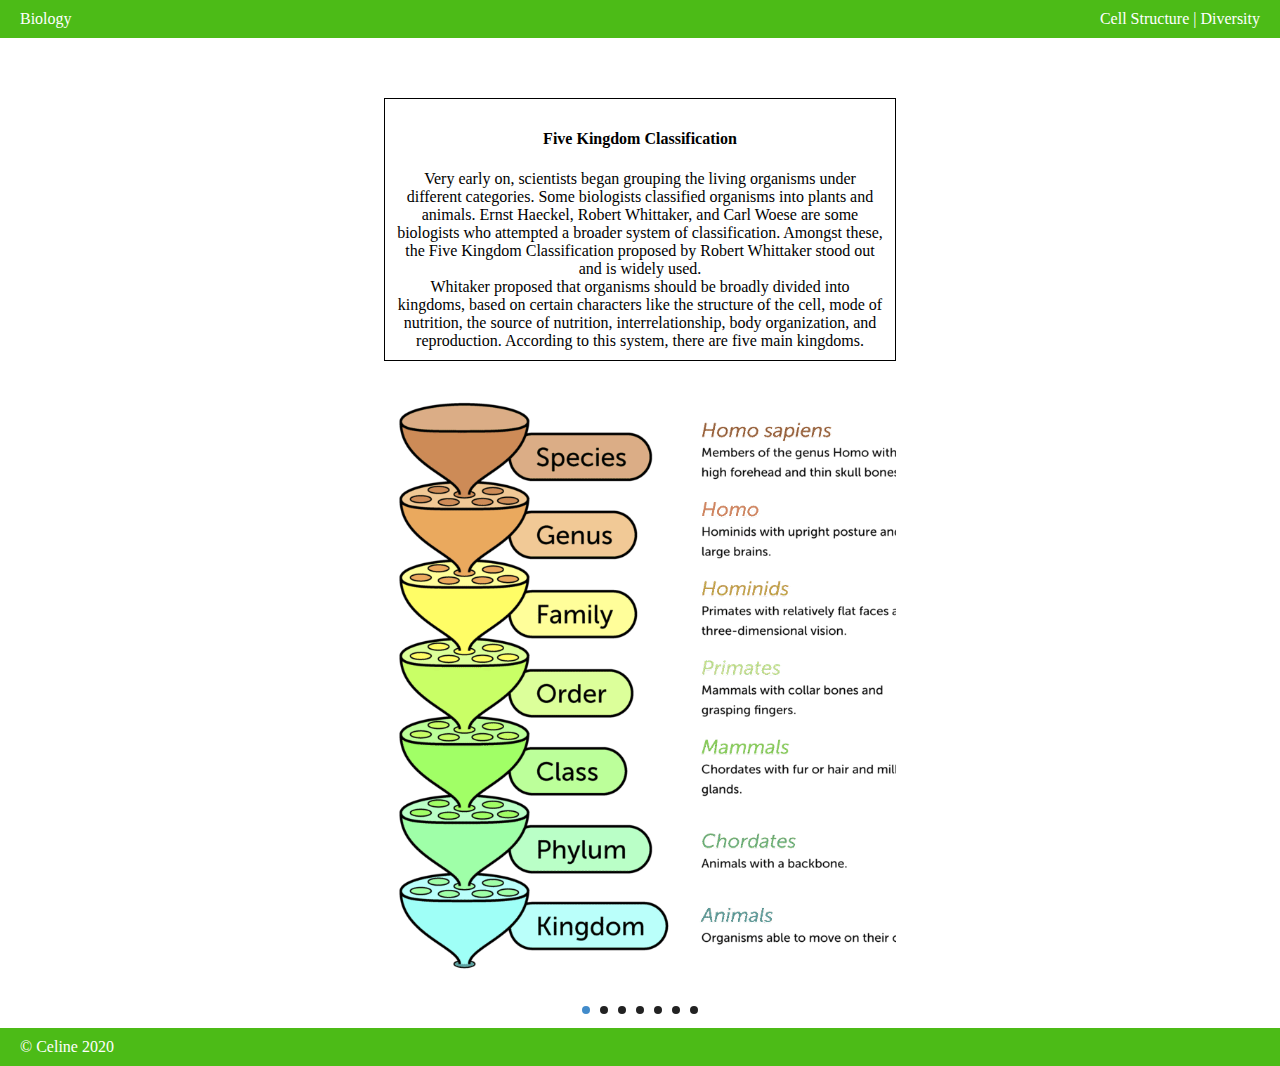
==== html/diversity.html @ 3ed9622c "final" ====
<!DOCTYPE html>
<html>
<head>
  <meta charset="UTF-8">
  <title>Diversity</title>
  
  <link rel="stylesheet" type="text/css" href="../css/lightslider.css">
  <link rel="stylesheet" type="text/css" href="../css/jquery-ui.css">
  <link rel="stylesheet" type="text/css" href="../css/base.css">

  <script src="../javascript/cell.js"></script>
  <script src="../javascript/jquery.js"></script>
  <script src="../javascript/lodash.js"></script>
  <script src="../javascript/lightslider.js"></script>
  <script src="../javascript/jquery-ui.js"></script>
</head>

<body>
  <header>
    <span><a href="./index.html">Biology</a></span>
    <div>
      <span><a href="./index.html">Cell Structure</a></span> |
      <span><a href="./diversity.html">Diversity</a></span>
    </div>
  </header>
  <div class="container" style="padding: 10px 30%">
    <div id="description" style="width: auto";>
      <h4>Five Kingdom Classification</h4>
      Very early on, scientists began grouping the living organisms under different categories. Some biologists classified organisms into plants and animals. Ernst Haeckel, Robert Whittaker, and Carl Woese are some biologists who attempted a broader system of classification. Amongst these, the Five Kingdom Classification proposed by Robert Whittaker stood out and is widely used.
      <br>
Whitaker proposed that organisms should be broadly divided into kingdoms, based on certain characters like the structure of the cell, mode of nutrition, the source of nutrition, interrelationship, body organization, and reproduction. According to this system, there are five main kingdoms.
    </div>
    <ul id="lightSlider">
      <li>    
        <img src="../img/diversity.png" height="600px">
      </li>
      <li>
        <img src="../img/kingdom_classification.png">
      </li>
      <li>
        <h3>Kingdom Monera</h3>
        <p>These organisms are prokaryotic and unicellular. They do not have a well-defined nucleus and also lack cell organelles.  Some organisms show the presence of cell wall while there are others without a cell wall. Consequently, some organisms are autotrophic and others are heterotrophic. Examples include Bacteria, Cyanobacteria, and Mycoplasma.</p>
      </li>
      <li>
        <h3>Kingdom Protista
</h3>
        <p>Organisms grouped under Kingdom Protista are all unicellular, but eukaryotic organisms. These are the simplest forms of eukaryotes that exhibit either autotrophic or heterotrophic mode of nutrition. Some organisms have appendages such as cilia or flagella or pseudopodia to move around. Some examples are Diatoms, Protozoans like Amoeba, Paramoecium.</p>
      </li>
      <li>
        <h3>Kingdom Fungi
</h3>
        <p>Heterotrophic, Multicellular and Eukaryotic organisms are grouped under Kingdom Fungi. Their mode of nutrition is saprophytic as they use decaying organic matter as food. They have cell walls, which are made up of a substance called Chitin. Fungi also form a symbiotic association with some blue-green algae. Yeast, Mushroom, Aspergillus are examples of Fungi.</p>
      </li>
      <li>
         <h3>Kingdom Plantae</h3>
         <p>
           These are Eukaryotic, Multicellular organisms with a cell wall that is made up of cellulose. They are autotrophs and synthesize their own food through the process of photosynthesis. This kingdom includes all plants.
           <br>
           Based on the body differentiation and presence or absence of specialized vascular tissue, Kingdom Plantae is divided into different divisions, namely Thallophyta, Bryophyta, Pteridophyta, Gymnosperms, and Angiosperms. Examples are Spirogyra, Ferns, Pines, and Mango Plant etc.</p>
      </li>
      <li>
         <h3>Kingdom Animalia</h3>
         <p>
           This Kingdom includes organisms that are Multicellular, Eukaryotic, without the presence of cell wall. They have a heterotrophic mode of nutrition. They also exhibit great diversity. Some organisms are simple while others have a complex body with specialized tissue differentiation and body organs.
           <br>
           The Animal Kingdom is divided into many phyla and classes. Some of the phyla are Porifera, Coelenterata, Arthropoda, Echinodermata, Chordata etc. Examples – Hydra, Starfish, Earthworms, Monkeys, Birds etc.
         </p>
      </li>
      <li style="display: none">
      </li>
    </ul>
  </div>
  <footer>
    &copy; Celine 2020
  </footer>
</body>
<script type="text/javascript">
  $(document).ready(function() {
    $("#lightSlider").lightSlider({
      adaptiveHeight:true,
      item:1,
      controls: true,
      pager: true,
      onSliderLoad: function () {
        $(".lSPager li:last-child").css("display", "none");
      }
    });
  });
</script>
</html>
---- css/lightslider.css ----
/*! lightslider - v1.1.3 - 2015-04-14
* https://github.com/sachinchoolur/lightslider
* Copyright (c) 2015 Sachin N; Licensed MIT */
/** /!!! core css Should not edit !!!/**/ 

.lSSlideOuter {
    overflow: hidden;
    -webkit-touch-callout: none;
    -webkit-user-select: none;
    -khtml-user-select: none;
    -moz-user-select: none;
    -ms-user-select: none;
    user-select: none
}
.lightSlider:before, .lightSlider:after {
    content: " ";
    display: table;
}
.lightSlider {
    overflow: hidden;
    margin: 0;
}
.lSSlideWrapper {
    max-width: 100%;
    overflow: hidden;
    position: relative;
}
.lSSlideWrapper > .lightSlider:after {
    clear: both;
}
.lSSlideWrapper .lSSlide {
    -webkit-transform: translate(0px, 0px);
    -ms-transform: translate(0px, 0px);
    transform: translate(0px, 0px);
    -webkit-transition: all 1s;
    -webkit-transition-property: -webkit-transform,height;
    -moz-transition-property: -moz-transform,height;
    transition-property: transform,height;
    -webkit-transition-duration: inherit !important;
    transition-duration: inherit !important;
    -webkit-transition-timing-function: inherit !important;
    transition-timing-function: inherit !important;
}
.lSSlideWrapper .lSFade {
    position: relative;
}
.lSSlideWrapper .lSFade > * {
    position: absolute !important;
    top: 0;
    left: 0;
    z-index: 9;
    margin-right: 0;
    width: 100%;
}
.lSSlideWrapper.usingCss .lSFade > * {
    opacity: 0;
    -webkit-transition-delay: 0s;
    transition-delay: 0s;
    -webkit-transition-duration: inherit !important;
    transition-duration: inherit !important;
    -webkit-transition-property: opacity;
    transition-property: opacity;
    -webkit-transition-timing-function: inherit !important;
    transition-timing-function: inherit !important;
}
.lSSlideWrapper .lSFade > *.active {
    z-index: 10;
}
.lSSlideWrapper.usingCss .lSFade > *.active {
    opacity: 1;
}
/** /!!! End of core css Should not edit !!!/**/

/* Pager */
.lSSlideOuter .lSPager.lSpg {
    margin: 10px 0 0;
    padding: 0;
    text-align: center;
}
.lSSlideOuter .lSPager.lSpg > li {
    cursor: pointer;
    display: inline-block;
    padding: 0 5px;
}
.lSSlideOuter .lSPager.lSpg > li a {
    background-color: #222222;
    border-radius: 30px;
    display: inline-block;
    height: 8px;
    overflow: hidden;
    text-indent: -999em;
    width: 8px;
    position: relative;
    z-index: 99;
    -webkit-transition: all 0.5s linear 0s;
    transition: all 0.5s linear 0s;
}
.lSSlideOuter .lSPager.lSpg > li:hover a, .lSSlideOuter .lSPager.lSpg > li.active a {
    background-color: #428bca;
}
.lSSlideOuter .media {
    opacity: 0.8;
}
.lSSlideOuter .media.active {
    opacity: 1;
}
/* End of pager */

/** Gallery */
.lSSlideOuter .lSPager.lSGallery {
    list-style: none outside none;
    padding-left: 0;
    margin: 0;
    overflow: hidden;
    transform: translate3d(0px, 0px, 0px);
    -moz-transform: translate3d(0px, 0px, 0px);
    -ms-transform: translate3d(0px, 0px, 0px);
    -webkit-transform: translate3d(0px, 0px, 0px);
    -o-transform: translate3d(0px, 0px, 0px);
    -webkit-transition-property: -webkit-transform;
    -moz-transition-property: -moz-transform;
    -webkit-touch-callout: none;
    -webkit-user-select: none;
    -khtml-user-select: none;
    -moz-user-select: none;
    -ms-user-select: none;
    user-select: none;
}
.lSSlideOuter .lSPager.lSGallery li {
    overflow: hidden;
    -webkit-transition: border-radius 0.12s linear 0s 0.35s linear 0s;
    transition: border-radius 0.12s linear 0s 0.35s linear 0s;
}
.lSSlideOuter .lSPager.lSGallery li.active, .lSSlideOuter .lSPager.lSGallery li:hover {
    border-radius: 5px;
}
.lSSlideOuter .lSPager.lSGallery img {
    display: block;
    height: auto;
    max-width: 100%;
}
.lSSlideOuter .lSPager.lSGallery:before, .lSSlideOuter .lSPager.lSGallery:after {
    content: " ";
    display: table;
}
.lSSlideOuter .lSPager.lSGallery:after {
    clear: both;
}
/* End of Gallery*/

/* slider actions */
.lSAction > a {
    width: 32px;
    display: block;
    top: 50%;
    height: 32px;
    background-image: url('../img/controls.png');
    cursor: pointer;
    position: absolute;
    z-index: 99;
    margin-top: -16px;
    opacity: 0.5;
    -webkit-transition: opacity 0.35s linear 0s;
    transition: opacity 0.35s linear 0s;
}
.lSAction > a:hover {
    opacity: 1;
}
.lSAction > .lSPrev {
    background-position: 0 0;
    left: 10px;
}
.lSAction > .lSNext {
    background-position: -32px 0;
    right: 10px;
}
.lSAction > a.disabled {
    pointer-events: none;
}
.cS-hidden {
    height: 1px;
    opacity: 0;
    filter: alpha(opacity=0);
    overflow: hidden;
}


/* vertical */
.lSSlideOuter.vertical {
    position: relative;
}
.lSSlideOuter.vertical.noPager {
    padding-right: 0px !important;
}
.lSSlideOuter.vertical .lSGallery {
    position: absolute !important;
    right: 0;
    top: 0;
}
.lSSlideOuter.vertical .lightSlider > * {
    width: 100% !important;
    max-width: none !important;
}

/* vertical controlls */
.lSSlideOuter.vertical .lSAction > a {
    left: 50%;
    margin-left: -14px;
    margin-top: 0;
}
.lSSlideOuter.vertical .lSAction > .lSNext {
    background-position: 31px -31px;
    bottom: 10px;
    top: auto;
}
.lSSlideOuter.vertical .lSAction > .lSPrev {
    background-position: 0 -31px;
    bottom: auto;
    top: 10px;
}
/* vertical */


/* Rtl */
.lSSlideOuter.lSrtl {
    direction: rtl;
}
.lSSlideOuter .lightSlider, .lSSlideOuter .lSPager {
    padding-left: 0;
    list-style: none outside none;
}
.lSSlideOuter.lSrtl .lightSlider, .lSSlideOuter.lSrtl .lSPager {
    padding-right: 0;
}
.lSSlideOuter .lightSlider > *,  .lSSlideOuter .lSGallery li {
    float: left;
}
.lSSlideOuter.lSrtl .lightSlider > *,  .lSSlideOuter.lSrtl .lSGallery li {
    float: right !important;
}
/* Rtl */

@-webkit-keyframes rightEnd {
    0% {
        left: 0;
    }

    50% {
        left: -15px;
    }

    100% {
        left: 0;
    }
}
@keyframes rightEnd {
    0% {
        left: 0;
    }

    50% {
        left: -15px;
    }

    100% {
        left: 0;
    }
}
@-webkit-keyframes topEnd {
    0% {
        top: 0;
    }

    50% {
        top: -15px;
    }

    100% {
        top: 0;
    }
}
@keyframes topEnd {
    0% {
        top: 0;
    }

    50% {
        top: -15px;
    }

    100% {
        top: 0;
    }
}
@-webkit-keyframes leftEnd {
    0% {
        left: 0;
    }

    50% {
        left: 15px;
    }

    100% {
        left: 0;
    }
}
@keyframes leftEnd {
    0% {
        left: 0;
    }

    50% {
        left: 15px;
    }

    100% {
        left: 0;
    }
}
@-webkit-keyframes bottomEnd {
    0% {
        bottom: 0;
    }

    50% {
        bottom: -15px;
    }

    100% {
        bottom: 0;
    }
}
@keyframes bottomEnd {
    0% {
        bottom: 0;
    }

    50% {
        bottom: -15px;
    }

    100% {
        bottom: 0;
    }
}
.lSSlideOuter .rightEnd {
    -webkit-animation: rightEnd 0.3s;
    animation: rightEnd 0.3s;
    position: relative;
}
.lSSlideOuter .leftEnd {
    -webkit-animation: leftEnd 0.3s;
    animation: leftEnd 0.3s;
    position: relative;
}
.lSSlideOuter.vertical .rightEnd {
    -webkit-animation: topEnd 0.3s;
    animation: topEnd 0.3s;
    position: relative;
}
.lSSlideOuter.vertical .leftEnd {
    -webkit-animation: bottomEnd 0.3s;
    animation: bottomEnd 0.3s;
    position: relative;
}
.lSSlideOuter.lSrtl .rightEnd {
    -webkit-animation: leftEnd 0.3s;
    animation: leftEnd 0.3s;
    position: relative;
}
.lSSlideOuter.lSrtl .leftEnd {
    -webkit-animation: rightEnd 0.3s;
    animation: rightEnd 0.3s;
    position: relative;
}
/*/  GRab cursor */
.lightSlider.lsGrab > * {
  cursor: -webkit-grab;
  cursor: -moz-grab;
  cursor: -o-grab;
  cursor: -ms-grab;
  cursor: grab;
}
.lightSlider.lsGrabbing > * {
  cursor: move;
  cursor: -webkit-grabbing;
  cursor: -moz-grabbing;
  cursor: -o-grabbing;
  cursor: -ms-grabbing;
  cursor: grabbing;
}
---- css/base.css ----
a {
  text-decoration: none;
}

header, footer {
  background: #4CBB17;
  color: white;
  padding: 10px 20px;
  display: flex;
  justify-content: space-between;
}

header span a {
  color: white;
}

body {
  margin: 0px;
}

.container {
  padding: 50px 10px;
  text-align: center;
}

#search-container {
  margin-top: 20px;
}

#search {
  width: 500px;
  padding: 10px;
  border-radius: 10px;
}

#description {
  margin-top: 50px !important;
  margin-bottom: 30px !important;
  border: 1px solid;
  width: 900px;
  margin: auto;
  padding: 10px;
}

#lightSlider {
  width: 500px;
}

#lightSlider ul li:last-child {
  display: none;
}
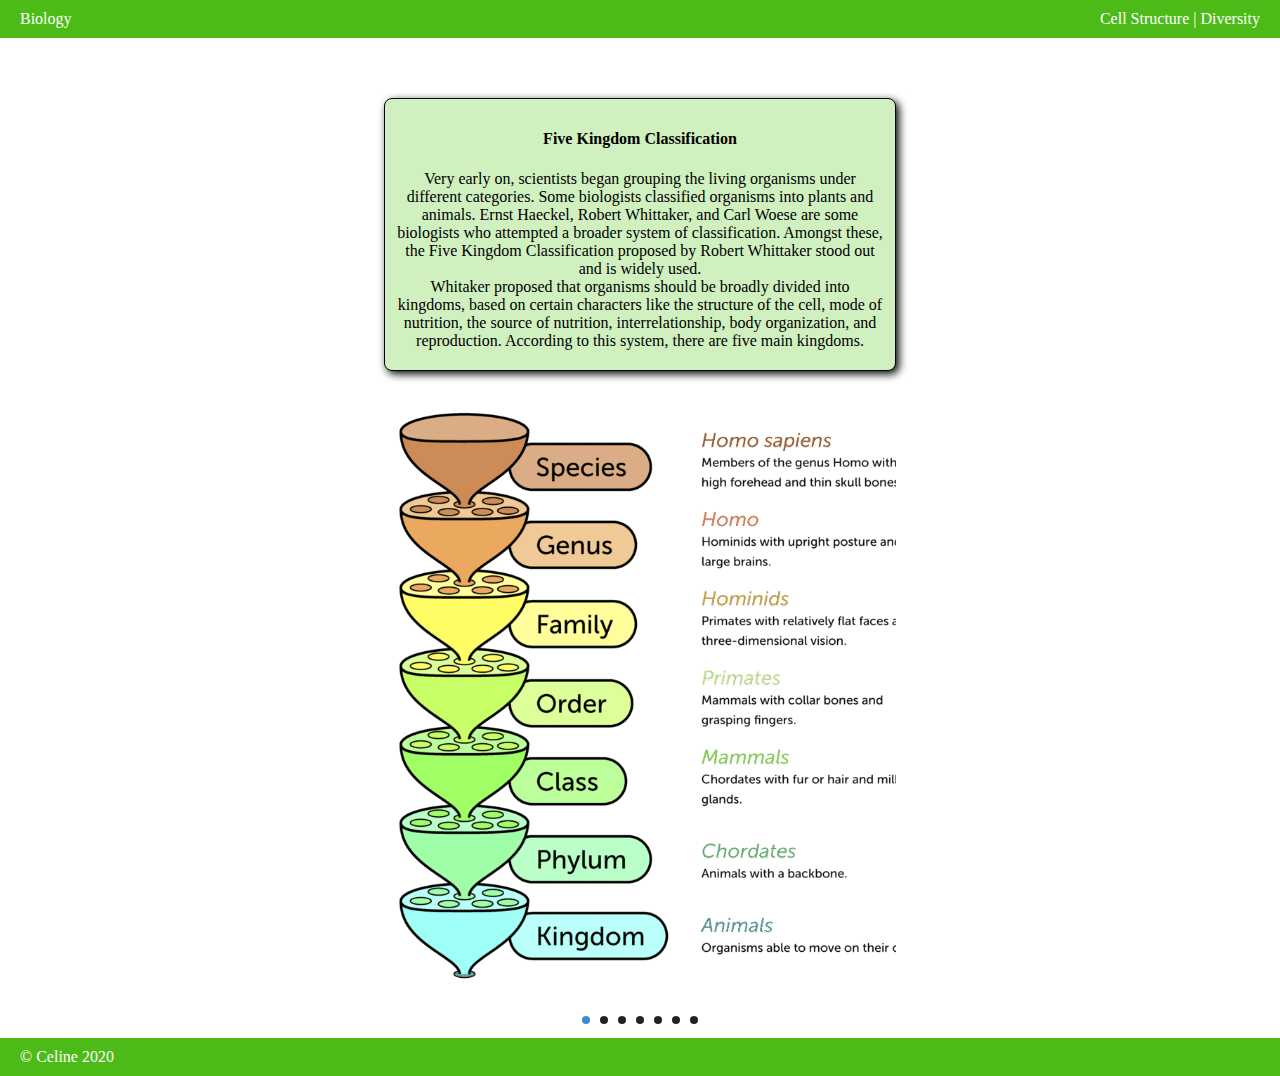
==== commit 6d6ecbf2: "add styling and image" ====
--- a/html/diversity.html
+++ b/html/diversity.html
@@ -39,32 +39,35 @@
       </li>
       <li>
         <h3>Kingdom Monera</h3>
+        <img src="../img/monera.jpg" class="img-inside">
         <p>These organisms are prokaryotic and unicellular. They do not have a well-defined nucleus and also lack cell organelles.  Some organisms show the presence of cell wall while there are others without a cell wall. Consequently, some organisms are autotrophic and others are heterotrophic. Examples include Bacteria, Cyanobacteria, and Mycoplasma.</p>
       </li>
       <li>
-        <h3>Kingdom Protista
-</h3>
+        <h3>Kingdom Protista</h3>
+        <img src="../img/protista.jpg" class="img-inside">
         <p>Organisms grouped under Kingdom Protista are all unicellular, but eukaryotic organisms. These are the simplest forms of eukaryotes that exhibit either autotrophic or heterotrophic mode of nutrition. Some organisms have appendages such as cilia or flagella or pseudopodia to move around. Some examples are Diatoms, Protozoans like Amoeba, Paramoecium.</p>
       </li>
       <li>
-        <h3>Kingdom Fungi
-</h3>
+        <h3>Kingdom Fungi</h3>
+        <img src="../img/fungi.jpg" class="img-inside">
         <p>Heterotrophic, Multicellular and Eukaryotic organisms are grouped under Kingdom Fungi. Their mode of nutrition is saprophytic as they use decaying organic matter as food. They have cell walls, which are made up of a substance called Chitin. Fungi also form a symbiotic association with some blue-green algae. Yeast, Mushroom, Aspergillus are examples of Fungi.</p>
       </li>
       <li>
-         <h3>Kingdom Plantae</h3>
-         <p>
-           These are Eukaryotic, Multicellular organisms with a cell wall that is made up of cellulose. They are autotrophs and synthesize their own food through the process of photosynthesis. This kingdom includes all plants.
-           <br>
-           Based on the body differentiation and presence or absence of specialized vascular tissue, Kingdom Plantae is divided into different divisions, namely Thallophyta, Bryophyta, Pteridophyta, Gymnosperms, and Angiosperms. Examples are Spirogyra, Ferns, Pines, and Mango Plant etc.</p>
+        <h3>Kingdom Plantae</h3>
+        <img src="../img/plantae.jpg" class="img-inside">
+        <p>
+          These are Eukaryotic, Multicellular organisms with a cell wall that is made up of cellulose. They are autotrophs and synthesize their own food through the process of photosynthesis. This kingdom includes all plants.
+          <br>
+          Based on the body differentiation and presence or absence of specialized vascular tissue, Kingdom Plantae is divided into different divisions, namely Thallophyta, Bryophyta, Pteridophyta, Gymnosperms, and Angiosperms. Examples are Spirogyra, Ferns, Pines, and Mango Plant etc.</p>
       </li>
       <li>
-         <h3>Kingdom Animalia</h3>
-         <p>
-           This Kingdom includes organisms that are Multicellular, Eukaryotic, without the presence of cell wall. They have a heterotrophic mode of nutrition. They also exhibit great diversity. Some organisms are simple while others have a complex body with specialized tissue differentiation and body organs.
-           <br>
-           The Animal Kingdom is divided into many phyla and classes. Some of the phyla are Porifera, Coelenterata, Arthropoda, Echinodermata, Chordata etc. Examples – Hydra, Starfish, Earthworms, Monkeys, Birds etc.
-         </p>
+        <h3>Kingdom Animalia</h3>
+        <img src="../img/animalia.jpg" class="img-inside">
+        <p>
+          This Kingdom includes organisms that are Multicellular, Eukaryotic, without the presence of cell wall. They have a heterotrophic mode of nutrition. They also exhibit great diversity. Some organisms are simple while others have a complex body with specialized tissue differentiation and body organs.
+          <br>
+          The Animal Kingdom is divided into many phyla and classes. Some of the phyla are Porifera, Coelenterata, Arthropoda, Echinodermata, Chordata etc. Examples – Hydra, Starfish, Earthworms, Monkeys, Birds etc.
+        </p>
       </li>
       <li style="display: none">
       </li>
--- a/css/base.css
+++ b/css/base.css
@@ -34,12 +34,16 @@
 }
 
 #description {
+  background: #D0F0C0;
+  border-radius: 8px;
+  box-shadow: 3px 3px 8px;
   margin-top: 50px !important;
   margin-bottom: 30px !important;
   border: 1px solid;
   width: 900px;
   margin: auto;
   padding: 10px;
+  padding-bottom: 20px;
 }
 
 #lightSlider {
@@ -49,3 +53,7 @@
 #lightSlider ul li:last-child {
   display: none;
 }
+
+.img-inside {
+  width: 400px;
+}
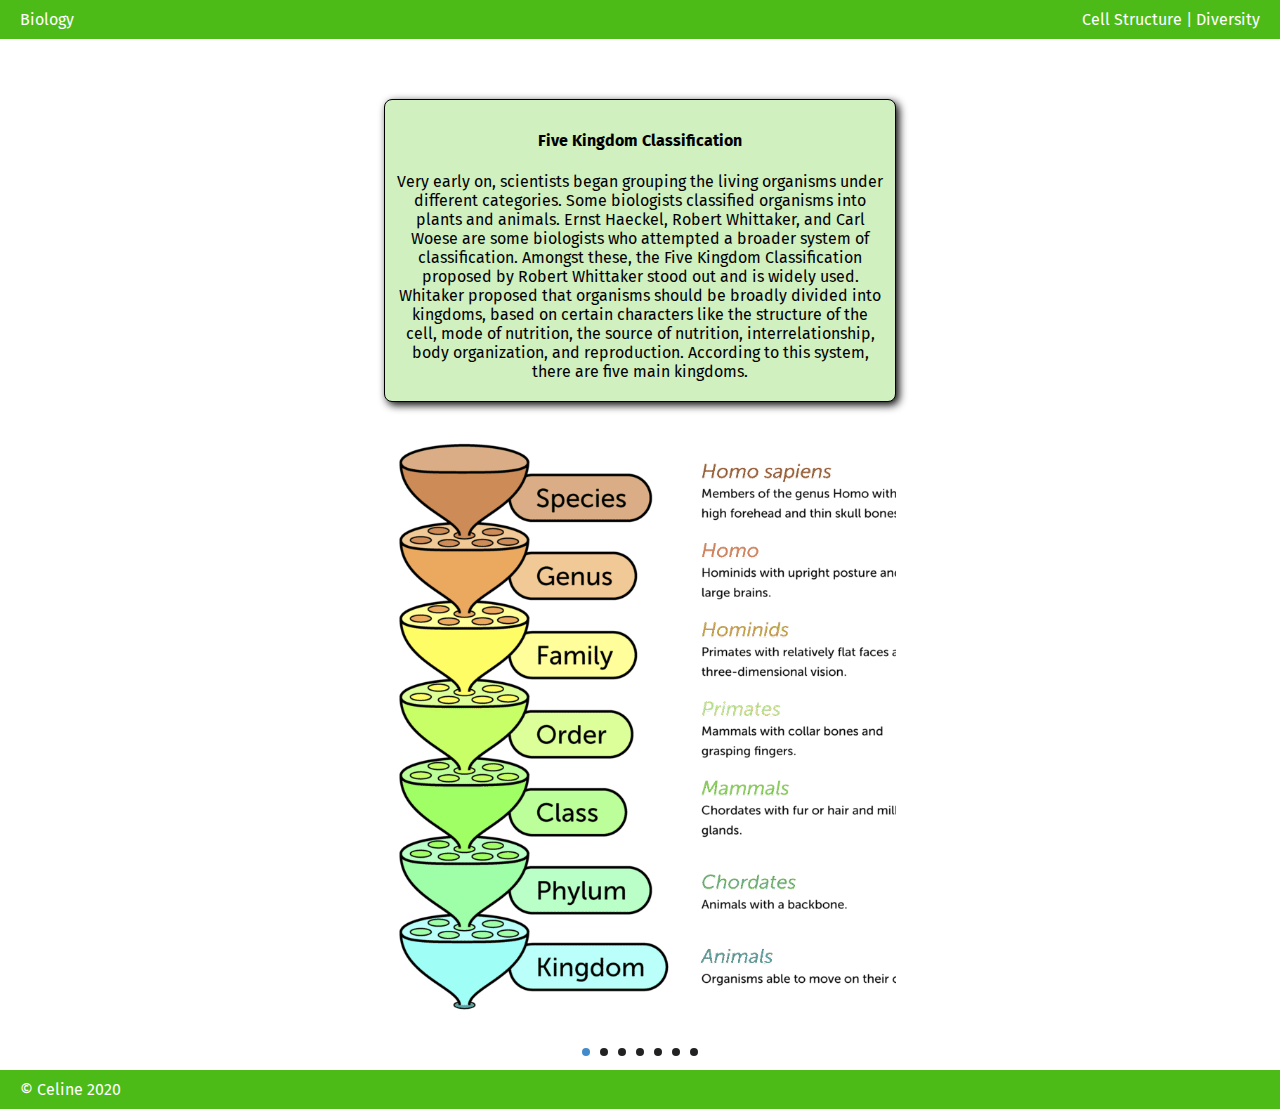
==== commit e642ba1c: "change font" ====
--- a/html/diversity.html
+++ b/html/diversity.html
@@ -3,7 +3,8 @@
 <head>
   <meta charset="UTF-8">
   <title>Diversity</title>
-  
+  <link href="https://fonts.googleapis.com/css?family=Fira+Sans" rel="stylesheet">
+
   <link rel="stylesheet" type="text/css" href="../css/lightslider.css">
   <link rel="stylesheet" type="text/css" href="../css/jquery-ui.css">
   <link rel="stylesheet" type="text/css" href="../css/base.css">
--- a/css/base.css
+++ b/css/base.css
@@ -1,3 +1,7 @@
+* {
+  font-family: 'Fira Sans', sans-serif;
+}
+
 a {
   text-decoration: none;
 }
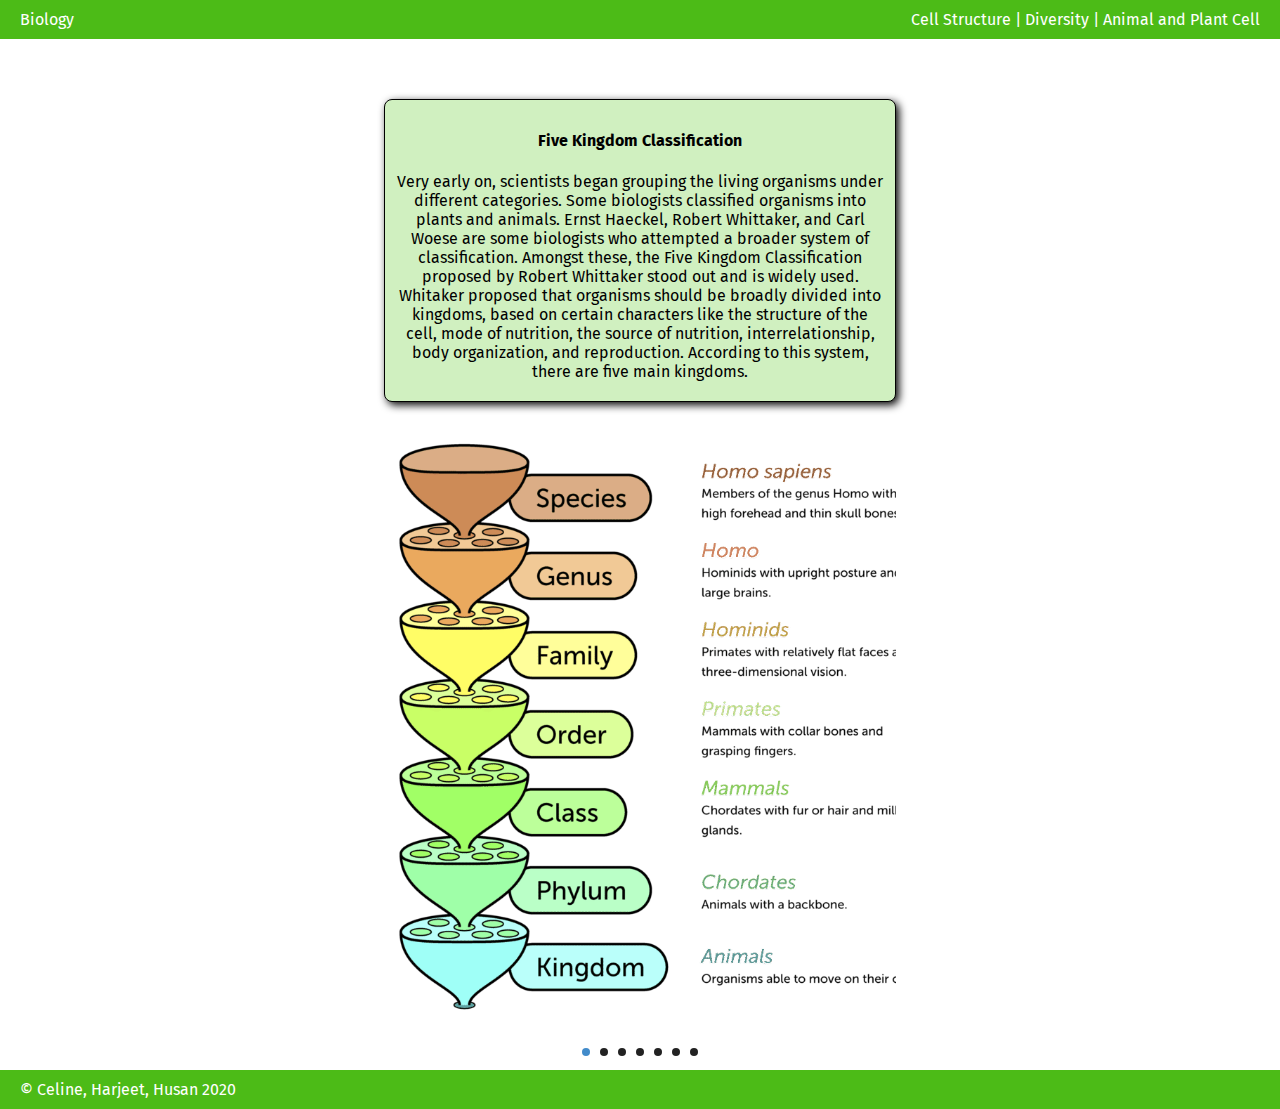
==== commit 0ee45b22: "finish" ====
--- a/html/diversity.html
+++ b/html/diversity.html
@@ -21,7 +21,8 @@
     <span><a href="./index.html">Biology</a></span>
     <div>
       <span><a href="./index.html">Cell Structure</a></span> |
-      <span><a href="./diversity.html">Diversity</a></span>
+      <span><a href="./diversity.html">Diversity</a></span> | 
+      <span><a href="./cell.html">Animal and Plant Cell</a></span>
     </div>
   </header>
   <div class="container" style="padding: 10px 30%">
@@ -75,7 +76,7 @@
     </ul>
   </div>
   <footer>
-    &copy; Celine 2020
+    &copy; Celine, Harjeet, Husan 2020
   </footer>
 </body>
 <script type="text/javascript">
